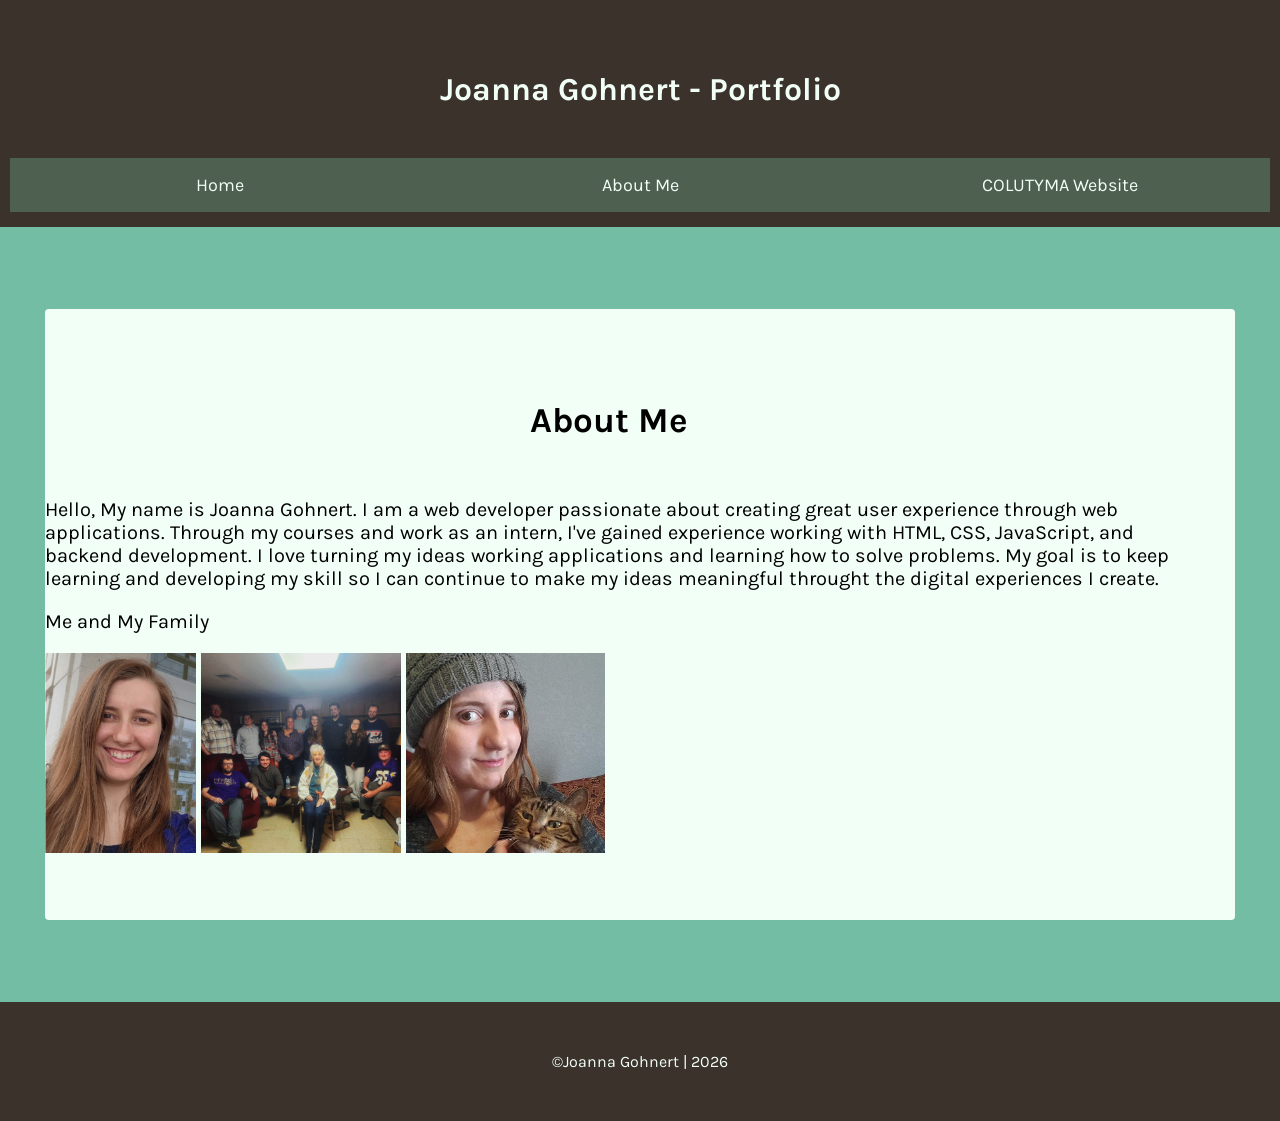
==== about-me.html @ b5962191 "about me page" ====
<!DOCTYPE html>
<html lang="en">
  <head>
    <meta charset="UTF-8">
    <meta name="viewport" content="width=device-width, initial-scale=1.0">
    <title>Joanna Gohnert - Portfolio</title>
    <meta name="description" content="This is my portfolio page. It contains 
    links to all my accomplishments in Web Design and Development.">
    <meta name="author" content="Joanna Gohnert">
    <link rel="stylesheet" href="styles/base.css">
    <link rel="stylesheet" href="styles/medium.css">
    <link rel="stylesheet" href="styles/large.css">
  </head>
  <body>
    <header id="main-header">
      <h1>Joanna Gohnert - Portfolio</h1>
      <button id="menu" type="button"></button>
      <nav class="navigation">
        <a href="https://jgohnert.github.io/portfolio/">Home</a>
        <a href="#">About Me</a>
        <a href="https://jgohnert.github.io/wdd330/colutyma/index.html" target="_blank">COLUTYMA Website</a>
      </nav>
    </header>
    <main>
      <section id="about-me">
        <h2>About Me</h2>
        <div>
            <p>
                Hello, My name is Joanna Gohnert. 
                I am a web developer passionate about creating great user experience through web applications.
                Through my courses and work as an intern, I've gained experience working with HTML, CSS, JavaScript, and backend development.
                I love turning my ideas working applications and learning how to solve problems.
                My goal is to keep learning and developing my skill so I can continue to make my ideas meaningful throught the digital experiences I create.
            </p>
        </div>
        <div>
          <p>Me and My Family</p>
          <img id="my-img" src="images\img-of-me.png" alt="Joanna Gohnert">
          <img id="my-img" src="images\img-of-family.jpg" alt="Joanna Gohnert's Family">
          <img id="my-img" src="images\me-and-kitty.jpg" alt="Joanna and Kitty">
        </div>
      </section>
    </main>
    <footer>&copy;Joanna Gohnert | 2026</footer>
    <script src="scripts/activity-links.js"></script>
    <script src="scripts/project-links.js"></script>
    <script src="scripts/menu.js"></script>
  </body>
</html>
---- styles/base.css ----
@import url('https://fonts.googleapis.com/css2?family=Karla:ital,wght@0,200..800;1,200..800&display=swap');

:root {
    --primary-color: #72BDA3;
    --secondary-color: #3B322C;
    --accent-color1: #5e8c61;
    --accent-color2: #4e6151;
    --accent-color3: #f1fff6;
    --border: solid 2px var(--accent-color2);
    --main-font: "Signika Negative", sans-serif, serif;
}

html,
body {
    margin: 0;
    padding: 0;
    height: 100%;
    font-family: "Karla", sans-serif, arial;
}

header,
footer {
    color: var(--accent-color3);
    background: var(--secondary-color);
    padding: 50px 10px;
    text-align: center;
}

#menu {
	font-size: 1.6rem;
	border: 0;
	background: var(--accent-color3);
 	position: absolute;
	left: 0.2rem;
    margin: 0.1rem 0.5rem;
    padding: 0px 8px 5px 7px;
}

#menu::before {
    color: #000000;
    content: "☰";
}

#menu.open::before {
	content: "✖";
    color: #000000;
}

.navigation {
	display: flex;
	flex-direction: column;
	color: var(--accent-color3);
    background: var(--accent-color2);
    font-size: 18px;
}

.navigation a {
	display: none;
	padding: 1rem;
	text-align: center;
	text-decoration: none;
    color: var(--accent-color3)
}

.navigation a:hover {
	background: var(--accent-color1);
	font-weight: 900;
}

.open a {
	display: block;
}

main {
    padding: 5%;
    background: var(--primary-color);
}

h2 {
    text-align: center;
    margin-bottom: 20px;
}

section {
    padding: 5%;
    background: var(--accent-color3);
    margin: 5% 2%;
    text-align: left;
    border-radius: 4px;
    font-size: 20px;
}

#projects {
    display: flex;
    flex-direction: column;
    align-items: center;
    padding: 0%;
    padding-bottom: 40px;
}

#projects a {
    margin-bottom: 20px;
}

li {
    margin-top: 40px;
    margin-right: 20px;
    padding: 10px;
    border: var(--border);
    border-radius: 4px;
}

ol li{
    border: none;
    margin-top: 0px;
}

ul > li::marker {
    color: var(--accent-color2);
}

ul > li {
    margin-top: 60px;
}

ul {
    list-style-position: inside;
}

ol {
    margin-left: -20px;
}

section a {
    text-decoration: none;
    color: black;
    padding: 1px;
}

section a:hover {
    background: var(--accent-color1);
    color: var(--accent-color3);
    border-radius: 4px;
}

#my-img {
    max-height: 200px;
}

#about-me {
    display: row;
    grid-row: 1fr 1fr;
}
---- styles/medium.css ----
@media (min-width: 40em) {

    header {
        padding-bottom: 15px;
    }

    #menu {
		display: none; 
	}

    .navigation {
        margin-top: 50px;
		flex-direction: row;
	}

	.navigation a {
		display: block;
		flex: 1 1 100%;
	}

    h2 {
        font-size: 35px;
    }
    
    section {
        font-size: 20px;
        padding: 5% 5% 5% 0%;
    }

    .activity {
        padding-left: 0%;
    }

    ul {
        column-count: 2;
        column-fill: balance;
    }

    li {
        break-inside: avoid;
        list-style-position: inside;
    }

    ul > li {
        margin-bottom: 1rem;
    }

    li:first-child {
        margin-top: 0;
    }

    ol {
        text-indent: -1em;
    }

}
---- styles/large.css ----
@media (min-width: 80em) {

    main {
        padding: 20px;
    }

    h2 {
        margin-bottom: 5%;
    }

    ul > li {
        margin-top: 40px;
    }
}
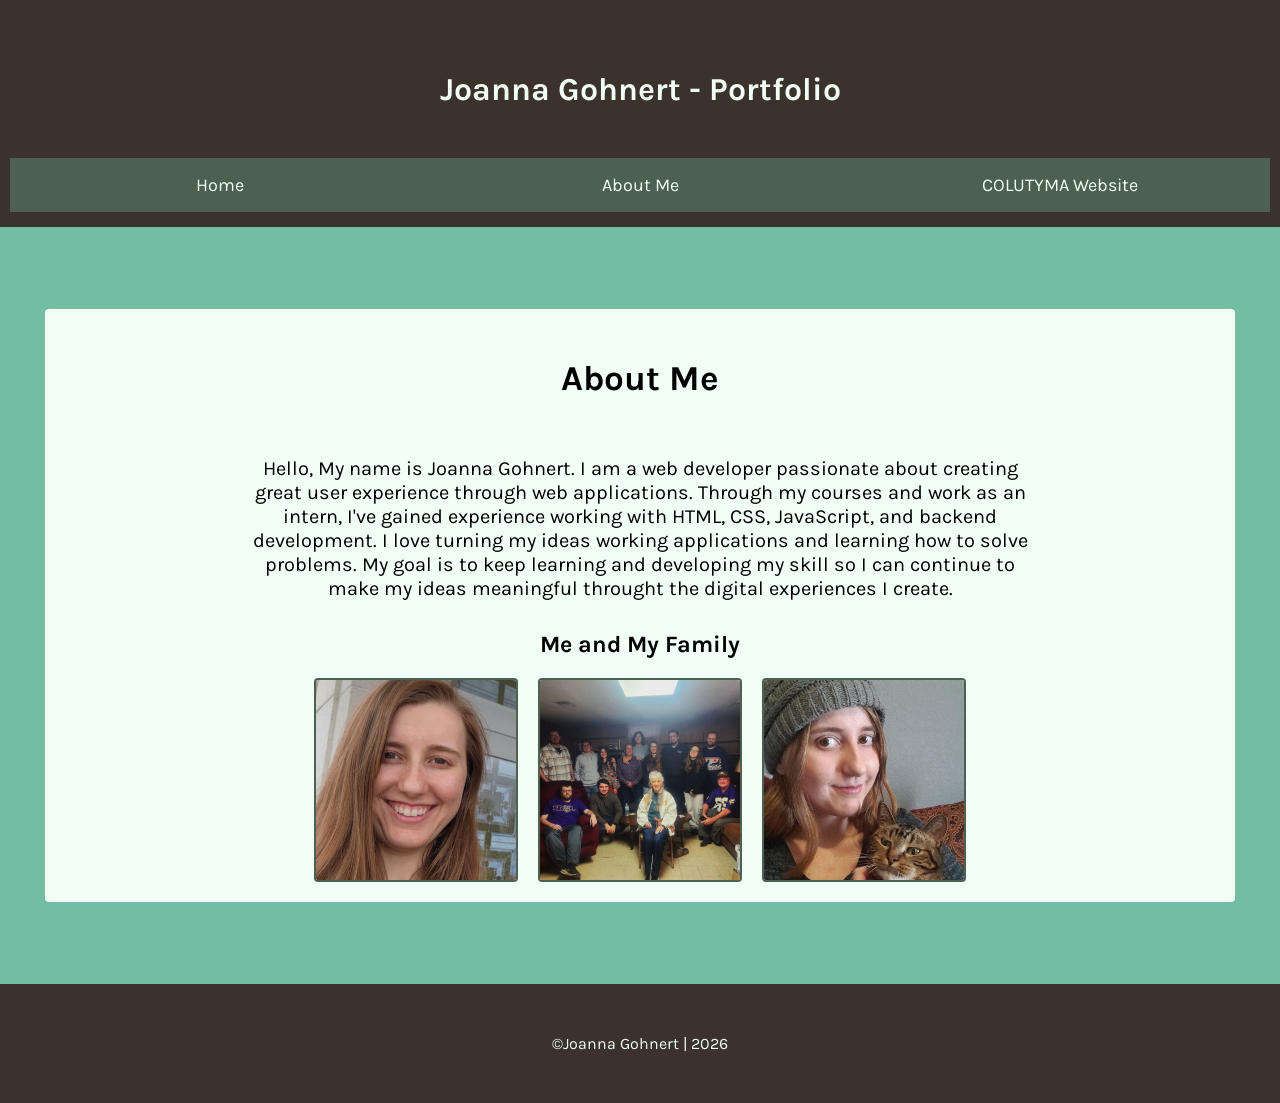
==== commit 48f38042: "design links json added" ====
--- a/about-me.html
+++ b/about-me.html
@@ -16,7 +16,7 @@
       <h1>Joanna Gohnert - Portfolio</h1>
       <button id="menu" type="button"></button>
       <nav class="navigation">
-        <a href="https://jgohnert.github.io/portfolio/">Home</a>
+        <a href="https://jgohnert.github.io/Portfolio/">Home</a>
         <a href="#">About Me</a>
         <a href="https://jgohnert.github.io/wdd330/colutyma/index.html" target="_blank">COLUTYMA Website</a>
       </nav>
@@ -24,7 +24,7 @@
     <main>
       <section id="about-me">
         <h2>About Me</h2>
-        <div>
+        <div class="about-content">
             <p>
                 Hello, My name is Joanna Gohnert. 
                 I am a web developer passionate about creating great user experience through web applications.
@@ -33,17 +33,17 @@
                 My goal is to keep learning and developing my skill so I can continue to make my ideas meaningful throught the digital experiences I create.
             </p>
         </div>
-        <div>
-          <p>Me and My Family</p>
-          <img id="my-img" src="images\img-of-me.png" alt="Joanna Gohnert">
-          <img id="my-img" src="images\img-of-family.jpg" alt="Joanna Gohnert's Family">
-          <img id="my-img" src="images\me-and-kitty.jpg" alt="Joanna and Kitty">
+        <div class="about-images">
+          <h3>Me and My Family</h3>
+          <div class="img-gallery">
+            <img class="my-img" src="images\img-of-me.png" alt="Joanna Gohnert">
+            <img class="my-img" src="images\img-of-family.jpg" alt="Joanna Gohnert's Family">
+            <img class="my-img" src="images\me-and-kitty.jpg" alt="Joanna and Kitty">
+          </div> 
         </div>
       </section>
     </main>
     <footer>&copy;Joanna Gohnert | 2026</footer>
-    <script src="scripts/activity-links.js"></script>
-    <script src="scripts/project-links.js"></script>
     <script src="scripts/menu.js"></script>
   </body>
 </html>
--- a/styles/base.css
+++ b/styles/base.css
@@ -143,11 +143,34 @@
     border-radius: 4px;
 }
 
-#my-img {
-    max-height: 200px;
+#about-me {
+    text-align: center;
+    padding: 20px;
 }
 
-#about-me {
-    display: row;
-    grid-row: 1fr 1fr;
+.about-content {
+    max-width: 800px;
+    margin: 0 auto 30px;
+    line-height: 1.2;
+}
+
+.about-images h3 {
+    margin-bottom: 20px;
+}
+
+.img-gallery {
+    display: flex;
+    justify-content: center;
+    align-items: center;
+    flex-wrap: wrap;
+    gap: 20px;
+}
+
+.about-images .my-img {
+    width: 200px;
+}
+
+img {
+    border: var(--border);
+    border-radius: 4px;
 }
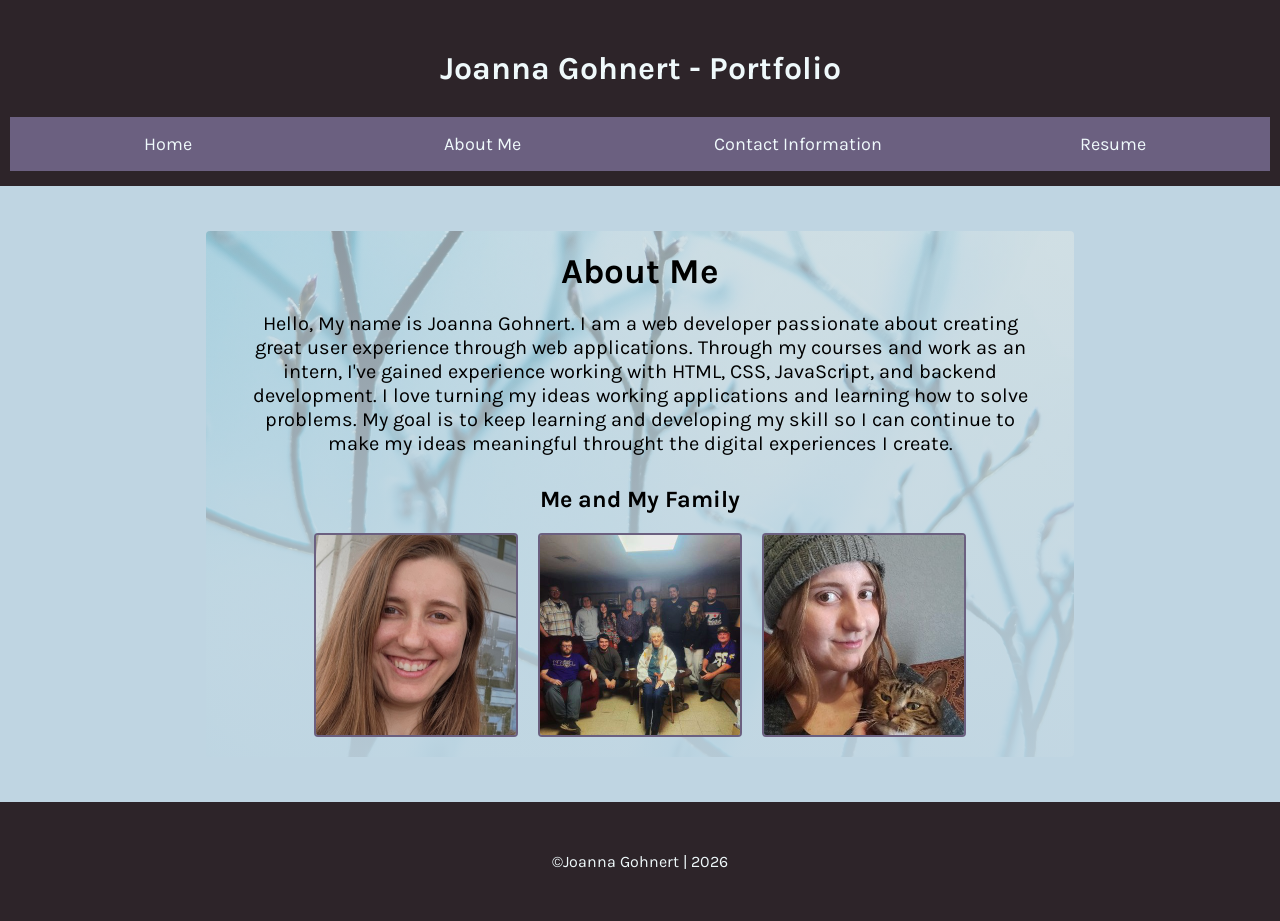
==== commit 424872cb: "added background" ====
--- a/about-me.html
+++ b/about-me.html
@@ -17,8 +17,9 @@
       <button id="menu" type="button"></button>
       <nav class="navigation">
         <a href="https://jgohnert.github.io/Portfolio/">Home</a>
-        <a href="#">About Me</a>
-        <a href="https://jgohnert.github.io/wdd330/colutyma/index.html" target="_blank">COLUTYMA Website</a>
+        <a href="https://jgohnert.github.io/Portfolio/about-me.html">About Me</a>
+        <a href="#" target="_blank">Contact Information</a>
+        <a href="#" target="_blank">Resume</a>
       </nav>
     </header>
     <main>
--- a/styles/base.css
+++ b/styles/base.css
@@ -1,11 +1,11 @@
 @import url('https://fonts.googleapis.com/css2?family=Karla:ital,wght@0,200..800;1,200..800&display=swap');
 
 :root {
-    --primary-color: #72BDA3;
-    --secondary-color: #3B322C;
-    --accent-color1: #5e8c61;
-    --accent-color2: #4e6151;
-    --accent-color3: #f1fff6;
+    --primary-color: #bfd5e2;
+    --secondary-color: #2D2429;
+    --accent-color1: #9498b3;
+    --accent-color2: #6B6080;
+    --accent-color3: #EFF9FB;
     --border: solid 2px var(--accent-color2);
     --main-font: "Signika Negative", sans-serif, serif;
 }
@@ -14,8 +14,18 @@
 body {
     margin: 0;
     padding: 0;
-    height: 100%;
+    min-height: 100%;
     font-family: "Karla", sans-serif, arial;
+}
+
+header {
+    position: sticky;
+    top: 0;
+    z-index: 2;
+}
+
+h1 {
+    margin: 0%;
 }
 
 header,
@@ -32,7 +42,7 @@
 	background: var(--accent-color3);
  	position: absolute;
 	left: 0.2rem;
-    margin: 0.1rem 0.5rem;
+    margin: 0rem 0.5rem;
     padding: 0px 8px 5px 7px;
 }
 
@@ -72,7 +82,7 @@
 }
 
 main {
-    padding: 5%;
+    padding: 2%;
     background: var(--primary-color);
 }
 
@@ -84,10 +94,14 @@
 section {
     padding: 5%;
     background: var(--accent-color3);
-    margin: 5% 2%;
+    margin: 2% 2%;
     text-align: left;
     border-radius: 4px;
     font-size: 20px;
+    background-image: linear-gradient(rgb(191, 213, 226, 0.6), rgba(191, 213, 226)), url("../images/background.jpg");
+    background-size: cover;
+    background-position: center;
+    background-attachment: fixed;
 }
 
 #projects {
@@ -99,7 +113,66 @@
 }
 
 #projects a {
-    margin-bottom: 20px;
+    margin-bottom: 10px;
+}
+
+#design-projects {
+    display: flex;
+    flex-wrap: wrap;
+    justify-content: center;
+    gap: 24px;
+    padding: 0 5% 40px;
+}
+
+#design-projects > h2 {
+    flex-basis: 100%;
+}
+
+#design-projects .project-link {
+    flex: 0 1 320px;
+}
+
+#design-projects .project-link,
+#design-projects .project-link:hover {
+    display: block;
+    padding: 0;
+    border: var(--border);
+    border-radius: 4px;
+    overflow: hidden;
+    background: var(--accent-color2);
+    color: var(--accent-color3);
+    text-decoration: none;
+    box-shadow: 0 4px 14px rgba(0, 0, 0, 0.15);
+}
+
+#design-projects .project-link img {
+    display: block;
+    width: 100%;
+    max-width: none;
+    height: auto;
+    aspect-ratio: 16 / 8;
+    object-fit: cover;
+    border: 0;
+    border-radius: 0;
+}
+
+.project-title {
+    display: block;
+    padding: 12px 16px;
+    font-weight: 600;
+    text-align: center;
+}
+
+#design-projects .project-link:hover img {
+    opacity: 0.5;
+}
+
+#design-projects .project-link:hover .project-title {
+    text-decoration: underline;
+}
+
+#design-projects .project-link:focus-visible {
+    outline: 3px solid var(--accent-color2);
 }
 
 li {
@@ -108,6 +181,7 @@
     padding: 10px;
     border: var(--border);
     border-radius: 4px;
+    background: var(--primary-color);
 }
 
 ol li{
@@ -173,4 +247,68 @@
 img {
     border: var(--border);
     border-radius: 4px;
+}
+
+#case-study > .case-study-download {
+    margin: 0 0 60px;
+    text-align: center;
+}
+
+.download-button {
+    display: inline-block;
+    padding: 10px 18px;
+    color: var(--secondary-color);
+    font-weight: 400;
+    text-decoration: none;
+}
+
+.download-button:focus-visible {
+    outline: 3px solid var(--secondary-color);
+}
+
+#case-study img {
+    display: block;
+    width: 100%;
+    height: auto;
+}
+
+#case-study > img,
+#case-study > a {
+    position: relative;
+    display: block;
+    max-width: 1000px;
+    margin: 16px auto 0;
+    padding: 0;
+    border: 0;
+    box-shadow: 0 6px 20px rgba(0, 0, 0, 0.25);
+}
+
+.slide-link-text {
+    position: absolute;
+    top: 12px;
+    right: 12px;
+    padding: 6px 12px;
+    border-radius: 999px;
+    background: var(--accent-color3);
+    color: var(--secondary-color);
+    font-weight: 600;
+    font-size: 0.9rem;
+    display: block;
+    text-align: center;
+    color: var(--secondary-color);
+}
+
+.slide-link:hover .case-study-slide {
+    opacity: 0.7;
+    
+}
+
+#case-study > a:hover,
+#case-study > a:focus-visible {
+    z-index: 1;
+}
+
+#case-study > a:focus-visible {
+    outline: 3px solid var(--accent-color2);
+    outline-offset: 4px;
 }
--- a/styles/medium.css
+++ b/styles/medium.css
@@ -9,7 +9,7 @@
 	}
 
     .navigation {
-        margin-top: 50px;
+        margin-top: 30px;
 		flex-direction: row;
 	}
 
@@ -53,4 +53,24 @@
         text-indent: -1em;
     }
 
+    #case-study {
+        padding: 5%;
+    }
+
+    #case-study > img,
+    #case-study > a {
+        width: 88%;
+        margin-top: -40px;
+        transform: translateX(10%);
+    }
+
+    #case-study > img:nth-child(odd),
+    #case-study > a:nth-child(odd) {
+      transform: translateX(-10%);
+    }
+
+    #case-study > h2 + * {
+        margin-top: 0;
+    }
+
 }
--- a/styles/large.css
+++ b/styles/large.css
@@ -5,10 +5,15 @@
     }
 
     h2 {
-        margin-bottom: 5%;
+        margin-bottom: 2%;
+        margin-top: 0;
     }
 
     ul > li {
         margin-top: 40px;
     }
+
+    section {
+        margin: 2% 15%;
+    }
 }
